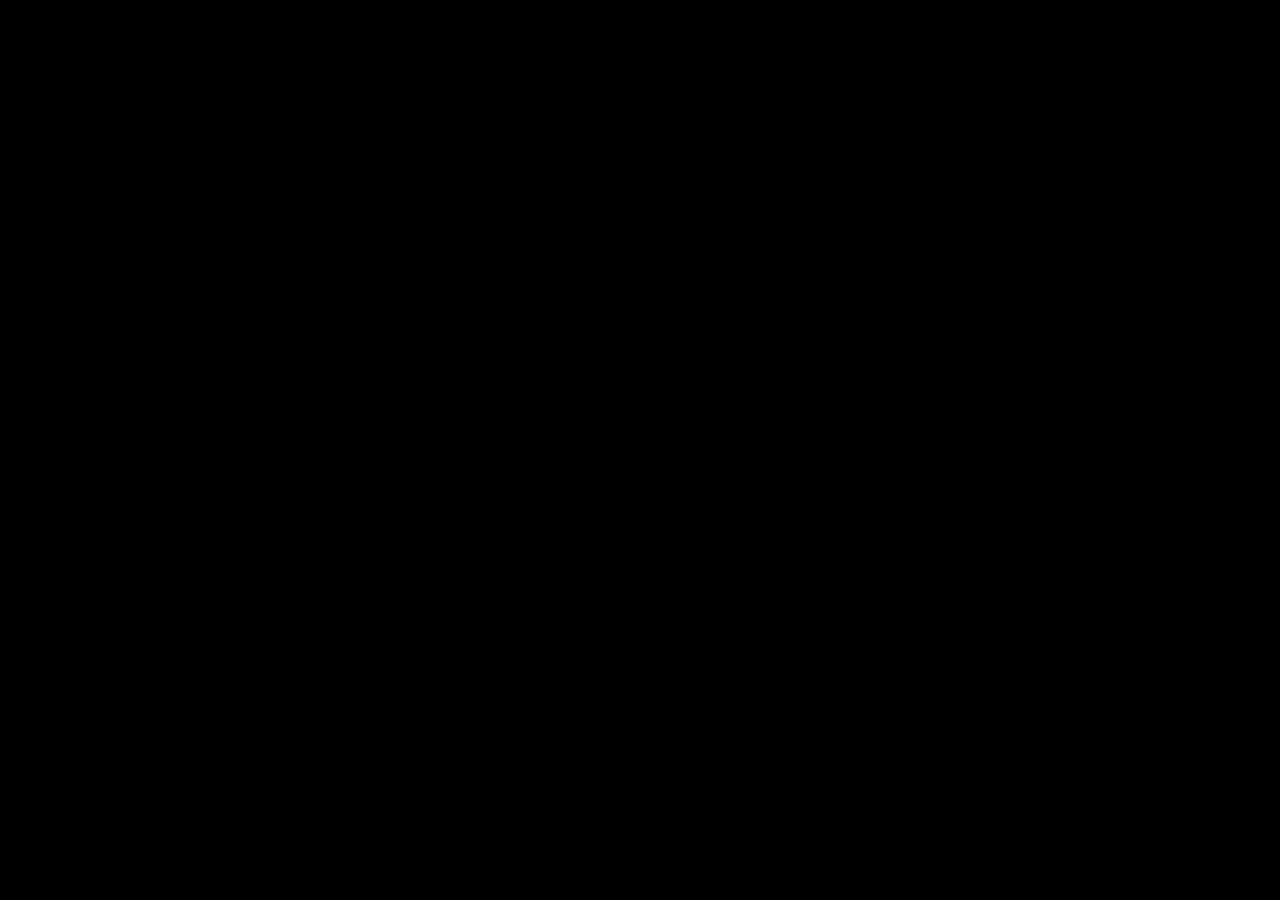
==== examples/MediaPlayer/index.html @ 33d7128d "Added MediaPlayer example." ====
<!DOCTYPE html>
<html lang="en">
	<head>
		<title>Oculus Rift 3D Video</title>
		<meta charset="utf-8">
		<meta name="viewport" content="width=device-width, user-scalable=no, minimum-scale=1.0, maximum-scale=1.0">
		<link rel="stylesheet" href="styles.css"/>

		<script src="//rawgithub.com/carstenschwede/RiftThree/master/dep/three.js/three.min.js"></script>
		<script src="//rawgithub.com/carstenschwede/RiftThree/master/dep/three.js/stats.min.js"></script>
		<script src="//rawgithub.com/carstenschwede/RiftThree/master/dep/three.js/Detector.js"></script>
		<script src="//code.jquery.com/jquery-1.10.1.min.js"></script>
		<script src="//rawgithub.com/carstenschwede/RiftThree/master/lib/RiftThree.js"></script>
	</head>
	<body>

		<!--
			***************************************************************
			2D Image 360 Degree
			***************************************************************
		-->
		<img class="riftmedia" data-stereotype="360L" src="http://localhost/RiftThree/examples/MediaPlayer/Media/grid_360L.jpg"/>

		<!--
			***************************************************************
			360 Degree Video
			***************************************************************
			<-- Take a look at the videos from http://freedom360.us/
			<video class="riftmedia" data-stereotype="360L">
				<source src="your-360-degree-video.mp4"/>
			</video>
		-->


		<!--
			***************************************************************
			Depthmap
			***************************************************************
		-->
		<img class="riftmedia" data-stereotype="D" src="http://localhost/RiftThree/examples/MediaPlayer/Media/checkerboard_D.png"/>


		<!--
			***************************************************************
			2D Image + Depthmap
			***************************************************************
			Image from http://www.youtube.com/watch?v=PjAqtI7pqBM, 3D Photo using Depth Maps
		-->
		<img class="riftmedia" data-stereotype="L_D" data-ar="3.0" src="http://localhost/RiftThree/examples/MediaPlayer/Media/street_L_D.png"/>



		<!--
			***************************************************************
			3D SBS Image
			***************************************************************
		-->
		<!--Stereoscopic cube from http://ni0n.deviantart.com/art/Stereoscopic-Cube-129022791-->
		<img class="riftmedia" data-stereotype="LR" src="http://localhost/RiftThree/examples/MediaPlayer/Media/cube_LR.jpg"/>



		<!--
			***************************************************************
			3D Video SBS
			***************************************************************
			<video class="riftmedia" data-stereotype="LR" data-ar="1.77">
				<source src="your_sbs_video_file.mp4"/>
			</video>
		-->


		<!--
			***************************************************************
			3D Video TAB
			***************************************************************
			<video class="riftmedia" data-stereotype="L_R" data-ar="1.77">
				<source src="your_tab_video_file.mp4"/>
			</video>
		-->

		<!--
			***************************************************************
			3D Video SBS+Depthmap, but only use Left (!L)
			***************************************************************
			<video class="riftmedia" data-stereotype="LRD!L" data-displacement="600">
				<source src="your-sbs-video-file-with-depth.mp4" type="video/mp4"/>
			</video>
		-->


		<script src="mediaplayer.js"></script>
	</body>
</html>
---- examples/MediaPlayer/styles.css ----
body {
				background-color: #000;
				color: #fff;
				margin: 0px;
				overflow: hidden;
				font-family:Monospace;
				font-size:13px;
				text-align:center;
				font-weight: bold;
				text-align:center;
			}

			a {
				color:#0078ff;
			}

			#info {
				color:#fff;
				position: absolute;
				top: 0px; width: 100%;
				padding: 5px;
				z-index:100;
			}


.riftmedia {
	display:none;
}
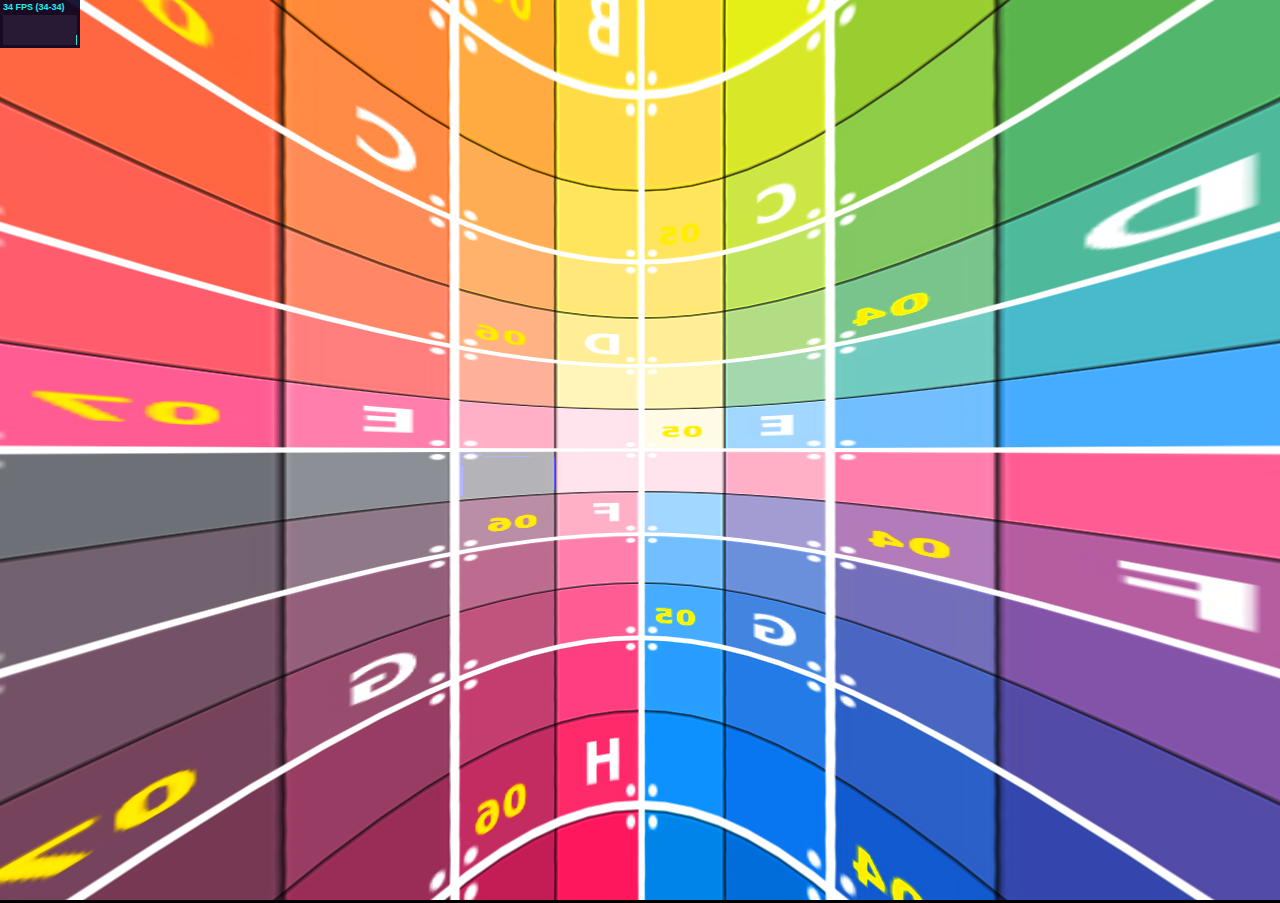
==== commit 799146bb: "Added MediaPlayer examples to gh-pages" ====
--- a/examples/MediaPlayer/index.html
+++ b/examples/MediaPlayer/index.html
@@ -6,11 +6,11 @@
 		<meta name="viewport" content="width=device-width, user-scalable=no, minimum-scale=1.0, maximum-scale=1.0">
 		<link rel="stylesheet" href="styles.css"/>
 
-		<script src="//rawgithub.com/carstenschwede/RiftThree/master/dep/three.js/three.min.js"></script>
-		<script src="//rawgithub.com/carstenschwede/RiftThree/master/dep/three.js/stats.min.js"></script>
-		<script src="//rawgithub.com/carstenschwede/RiftThree/master/dep/three.js/Detector.js"></script>
+		<script src="../../dep/three.js/three.min.js"></script>
+		<script src="../../dep/three.js/stats.min.js"></script>
+		<script src="../../dep/three.js/Detector.js"></script>
 		<script src="//code.jquery.com/jquery-1.10.1.min.js"></script>
-		<script src="//rawgithub.com/carstenschwede/RiftThree/master/lib/RiftThree.js"></script>
+		<script src="../../lib/RiftThree.js"></script>
 	</head>
 	<body>
 
@@ -19,7 +19,7 @@
 			2D Image 360 Degree
 			***************************************************************
 		-->
-		<img class="riftmedia" data-stereotype="360L" src="http://localhost/RiftThree/examples/MediaPlayer/Media/grid_360L.jpg"/>
+		<img class="riftmedia" data-stereotype="360L" src="./Media/grid_360L.jpg"/>
 
 		<!--
 			***************************************************************
@@ -37,7 +37,7 @@
 			Depthmap
 			***************************************************************
 		-->
-		<img class="riftmedia" data-stereotype="D" src="http://localhost/RiftThree/examples/MediaPlayer/Media/checkerboard_D.png"/>
+		<img class="riftmedia" data-stereotype="D" src="./Media/checkerboard_D.png"/>
 
 
 		<!--
@@ -46,7 +46,7 @@
 			***************************************************************
 			Image from http://www.youtube.com/watch?v=PjAqtI7pqBM, 3D Photo using Depth Maps
 		-->
-		<img class="riftmedia" data-stereotype="L_D" data-ar="3.0" src="http://localhost/RiftThree/examples/MediaPlayer/Media/street_L_D.png"/>
+		<img class="riftmedia" data-stereotype="L_D" data-ar="3.0" src="./Media/street_L_D.png"/>
 
 
 
@@ -56,7 +56,7 @@
 			***************************************************************
 		-->
 		<!--Stereoscopic cube from http://ni0n.deviantart.com/art/Stereoscopic-Cube-129022791-->
-		<img class="riftmedia" data-stereotype="LR" src="http://localhost/RiftThree/examples/MediaPlayer/Media/cube_LR.jpg"/>
+		<img class="riftmedia" data-stereotype="LR" src="./Media/cube_LR.jpg"/>
 
 
 
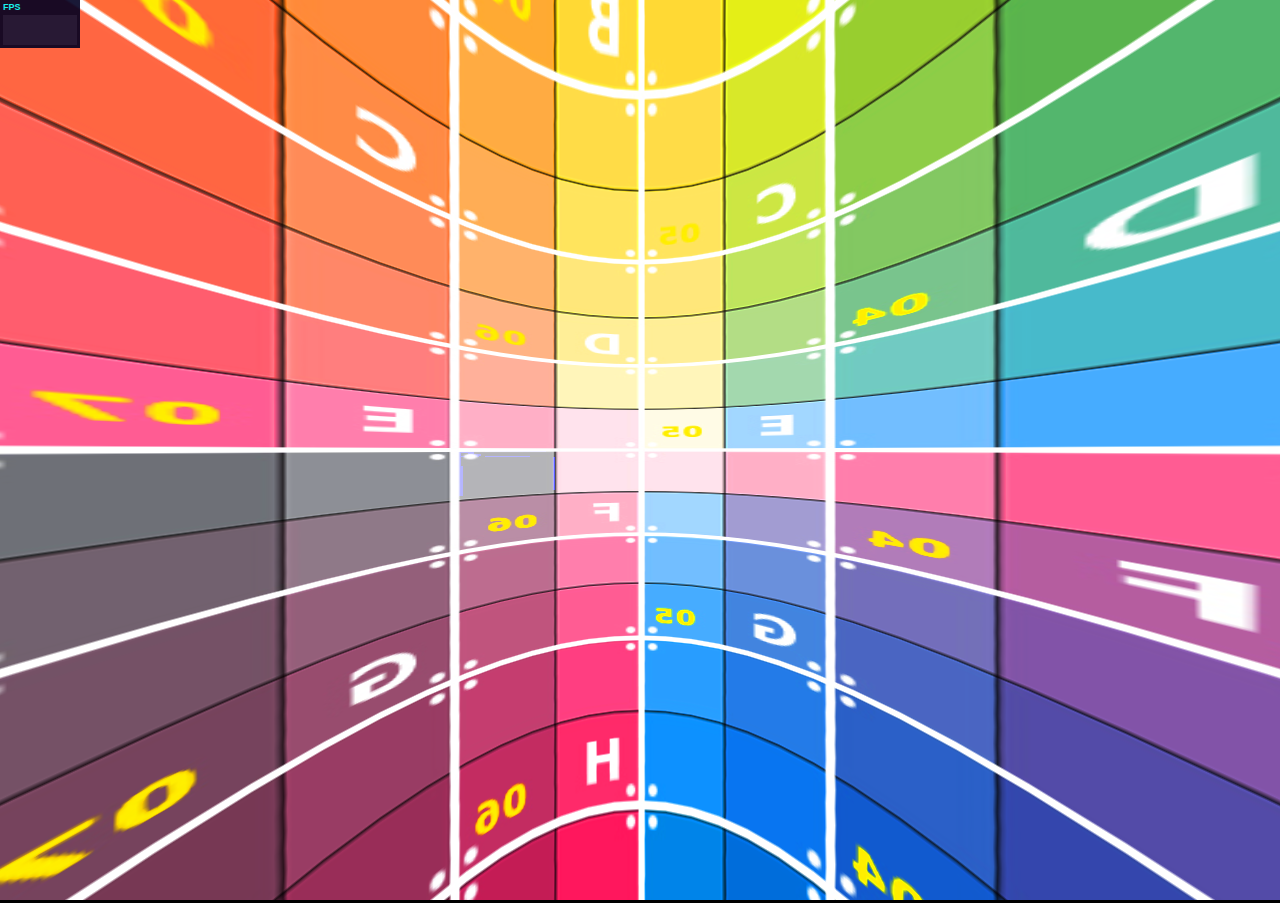
==== commit 6ae57ff8: "MediaPlayer-example: fixed type" ====
--- a/examples/MediaPlayer/index.html
+++ b/examples/MediaPlayer/index.html
@@ -56,7 +56,7 @@
 			***************************************************************
 		-->
 		<!--Stereoscopic cube from http://ni0n.deviantart.com/art/Stereoscopic-Cube-129022791-->
-		<img class="riftmedia" data-stereotype="LR" src="./Media/cube_LR.jpg"/>
+		<img class="riftmedia" data-stereotype="LR" src="./Media/Cube_LR.jpg"/>
 
 
 
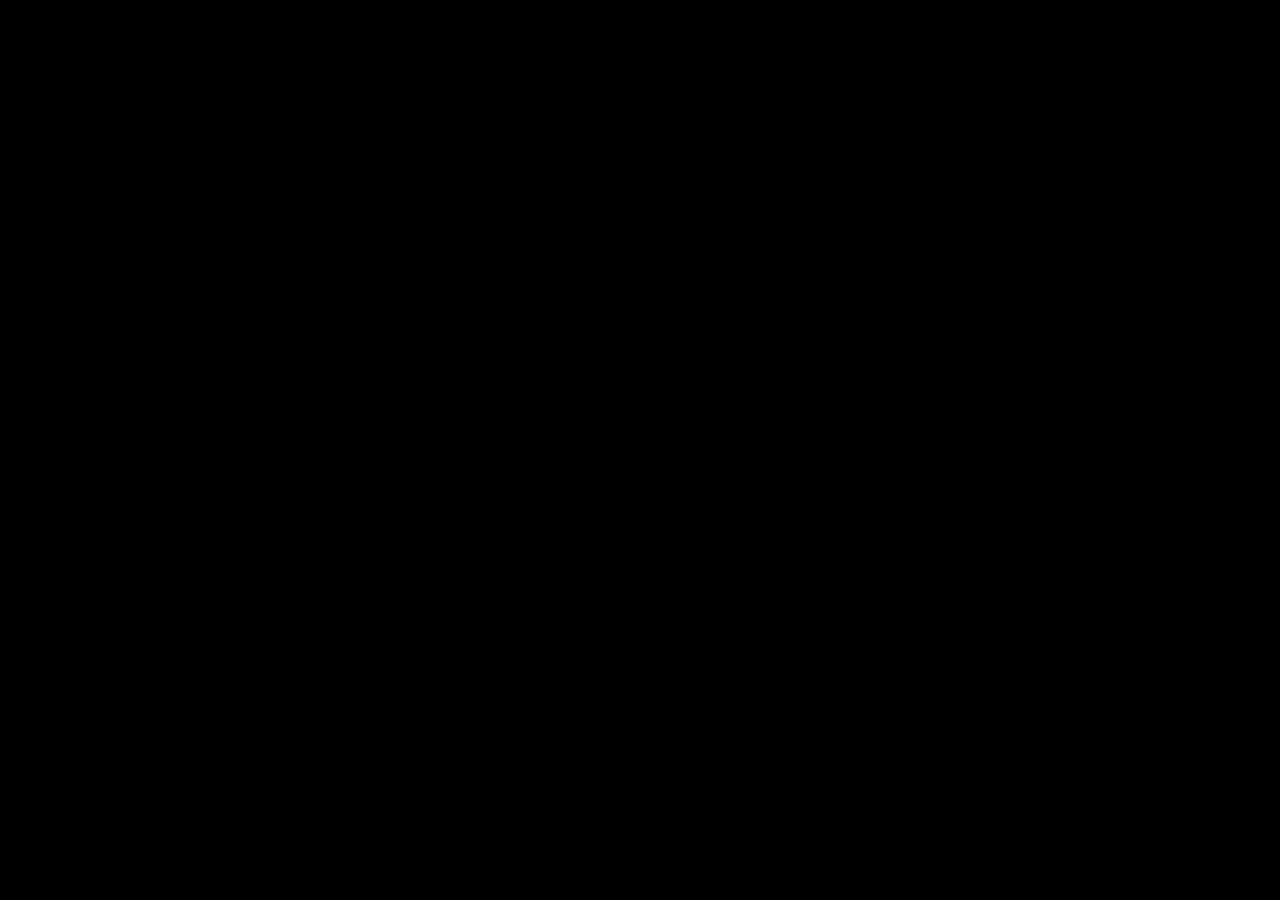
==== commit 4ee29515: "MediaPlayer: added GSVPano/Depth to local deeps" ====
--- a/examples/MediaPlayer/index.html
+++ b/examples/MediaPlayer/index.html
@@ -6,89 +6,22 @@
 		<meta name="viewport" content="width=device-width, user-scalable=no, minimum-scale=1.0, maximum-scale=1.0">
 		<link rel="stylesheet" href="styles.css"/>
 
+		<script src="https://maps.googleapis.com/maps/api/js?v=3.exp&sensor=false" type="text/javascript"></script>
+
 		<script src="../../dep/three.js/three.min.js"></script>
 		<script src="../../dep/three.js/stats.min.js"></script>
 		<script src="../../dep/three.js/Detector.js"></script>
 		<script src="//code.jquery.com/jquery-1.10.1.min.js"></script>
+
+		<script src="../../dep/GSVPanoDepth/jquery.base64.min.js" type="text/javascript"></script>
+		<script src="../../dep/GSVPanoDepth/zpipe.min.js" type="text/javascript"></script>
+		<script src="../../dep/GSVPanoDepth/GSVPano.js" type="text/javascript"></script>
+		<script src="../../dep/GSVPanoDepth/GSVPanoDepth.js" type="text/javascript"></script>
+		<script src="../../dep/jQuery/purl.js" type="text/javascript"></script>
+
 		<script src="../../lib/RiftThree.js"></script>
 	</head>
 	<body>
-
-		<!--
-			***************************************************************
-			2D Image 360 Degree
-			***************************************************************
-		-->
-		<img class="riftmedia" data-stereotype="360L" src="./Media/grid_360L.jpg"/>
-
-		<!--
-			***************************************************************
-			360 Degree Video
-			***************************************************************
-			<-- Take a look at the videos from http://freedom360.us/
-			<video class="riftmedia" data-stereotype="360L">
-				<source src="your-360-degree-video.mp4"/>
-			</video>
-		-->
-
-
-		<!--
-			***************************************************************
-			Depthmap
-			***************************************************************
-		-->
-		<img class="riftmedia" data-stereotype="D" src="./Media/checkerboard_D.png"/>
-
-
-		<!--
-			***************************************************************
-			2D Image + Depthmap
-			***************************************************************
-			Image from http://www.youtube.com/watch?v=PjAqtI7pqBM, 3D Photo using Depth Maps
-		-->
-		<img class="riftmedia" data-stereotype="L_D" data-ar="3.0" src="./Media/street_L_D.png"/>
-
-
-
-		<!--
-			***************************************************************
-			3D SBS Image
-			***************************************************************
-		-->
-		<!--Stereoscopic cube from http://ni0n.deviantart.com/art/Stereoscopic-Cube-129022791-->
-		<img class="riftmedia" data-stereotype="LR" src="./Media/Cube_LR.jpg"/>
-
-
-
-		<!--
-			***************************************************************
-			3D Video SBS
-			***************************************************************
-			<video class="riftmedia" data-stereotype="LR" data-ar="1.77">
-				<source src="your_sbs_video_file.mp4"/>
-			</video>
-		-->
-
-
-		<!--
-			***************************************************************
-			3D Video TAB
-			***************************************************************
-			<video class="riftmedia" data-stereotype="L_R" data-ar="1.77">
-				<source src="your_tab_video_file.mp4"/>
-			</video>
-		-->
-
-		<!--
-			***************************************************************
-			3D Video SBS+Depthmap, but only use Left (!L)
-			***************************************************************
-			<video class="riftmedia" data-stereotype="LRD!L" data-displacement="600">
-				<source src="your-sbs-video-file-with-depth.mp4" type="video/mp4"/>
-			</video>
-		-->
-
-
-		<script src="mediaplayer.js"></script>
+		<script src="mediaplayerurl.js"></script>
 	</body>
 </html>
